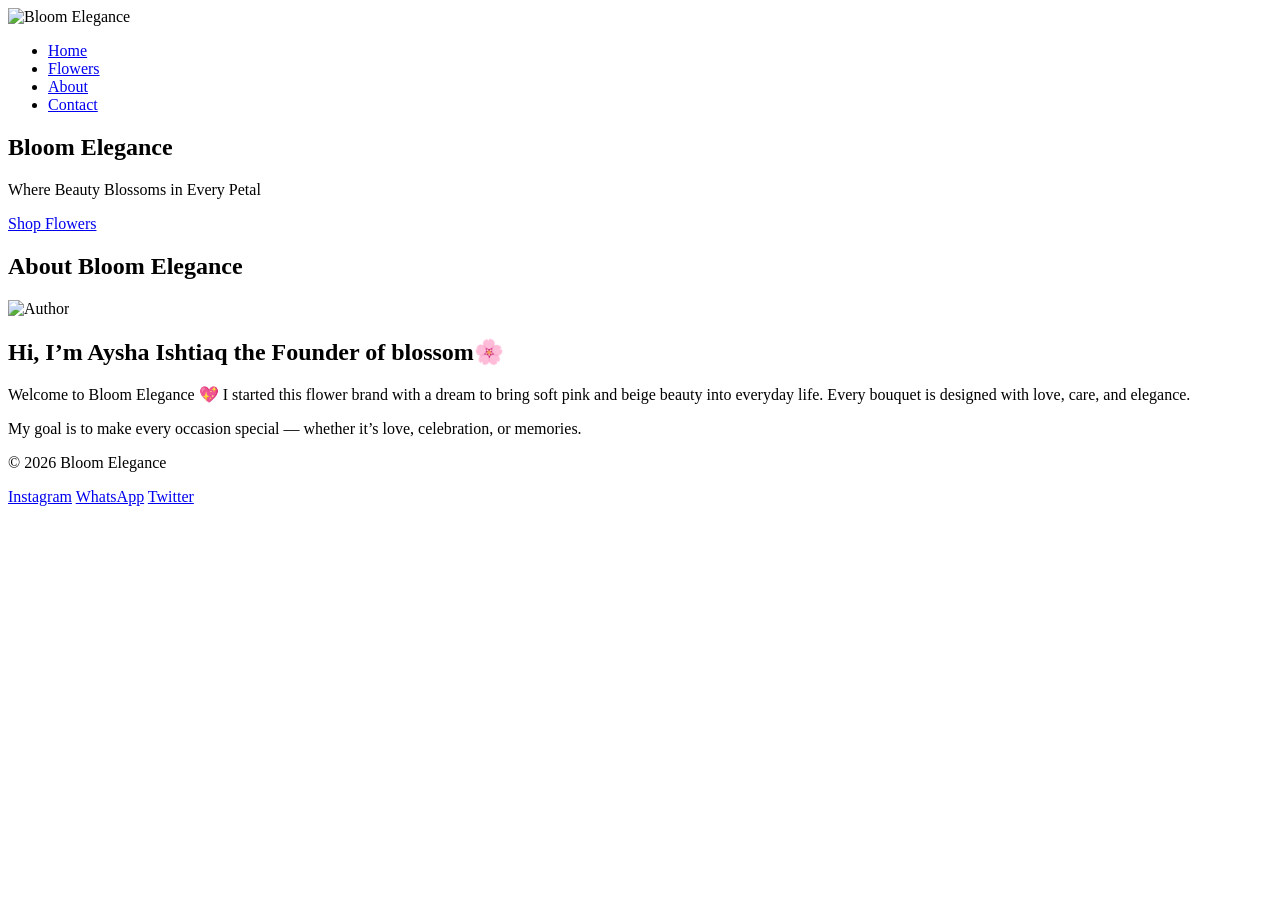
==== index.html @ c44a2dab "Add files via upload" ====
<!DOCTYPE html>
<html lang="en">
<head>
    <meta charset="UTF-8">
    <meta name="viewport" content="width=device-width, initial-scale=1.0">
    <title>Bloom Elegance - Home</title>
    <link rel="stylesheet" href="styles.css">
</head>
<body>

<!-- NAVBAR -->
<header>
    <nav class="navbar">
        <img src="images/logo.png" class="logo" alt="Bloom Elegance">
        <ul class="nav-links">
            <li><a href="index.html">Home</a></li>
            <li><a href="flowers.html">Flowers</a></li>
            <li><a href="about.html">About</a></li>
            <li><a href="contact.html">Contact</a></li>
        </ul>
    </nav>
</header>

<!-- HERO -->
<section class="hero">
    <div class="hero-text">
        <h1>Bloom Elegance</h1>
        <p>Where Beauty Blossoms in Every Petal</p>
        <a class="btn" href="flowers.html">Shop Flowers</a>
    </div>
</section>
<section class="about-page">

    <h1>About Bloom Elegance</h1>

    <div class="about-intro-box">
        <img src="images/author.jpg" alt="Author">

        <div class="about-text">
            <h2>Hi, I’m Aysha Ishtiaq the Founder of blossom🌸</h2>
            <p>
                Welcome to Bloom Elegance 💖  
                I started this flower brand with a dream to bring soft pink and beige beauty into everyday life.  
                Every bouquet is designed with love, care, and elegance.
            </p>

            <p>
                My goal is to make every occasion special — whether it’s love, celebration, or memories.
            </p>
        </div>
    </div>

</section>
<!-- FOOTER -->
<footer>
    <p>© 2026 Bloom Elegance</p>

    <div class="social-links">
        <a href="https://instagram.com" target="_blank">Instagram</a>
        <a href="https://wa.me/923001234567" target="_blank">WhatsApp</a>
        <a href="https://twitter.com" target="_blank">Twitter</a>
    </div>
</footer>

</body>
</html>
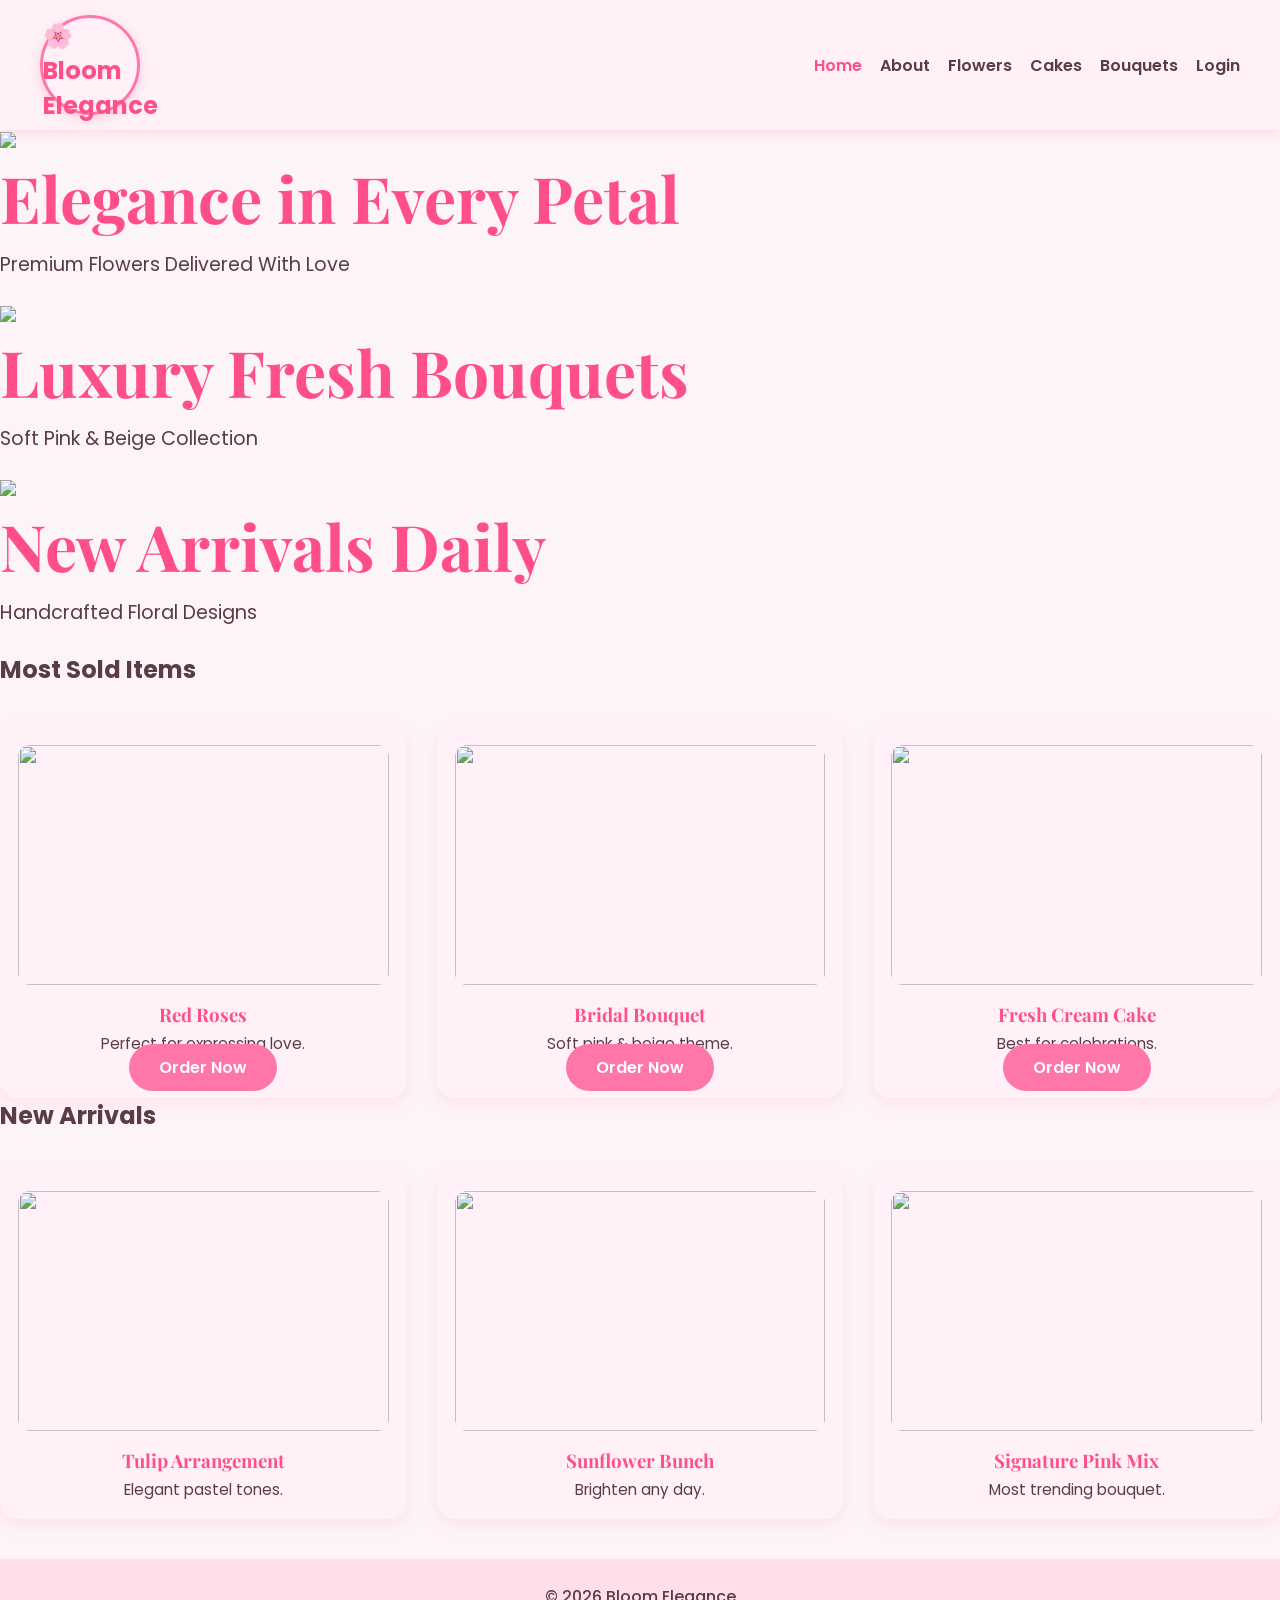
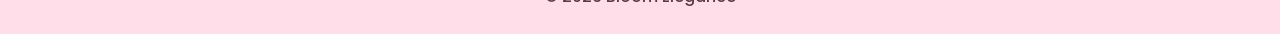
==== commit 60a961ec: "Update index.html" ====
--- a/index.html
+++ b/index.html
@@ -1,66 +1,110 @@
 <!DOCTYPE html>
 <html lang="en">
 <head>
-    <meta charset="UTF-8">
-    <meta name="viewport" content="width=device-width, initial-scale=1.0">
+    <meta charset="UTF-8" />
+    <meta name="viewport" content="width=device-width, initial-scale=1.0" />
     <title>Bloom Elegance - Home</title>
-    <link rel="stylesheet" href="styles.css">
+    <link rel="stylesheet" href="styles.css" />
 </head>
+
 <body>
 
 <!-- NAVBAR -->
 <header>
     <nav class="navbar">
-        <img src="images/logo.png" class="logo" alt="Bloom Elegance">
+        <div class="logo">🌸 Bloom Elegance</div>
         <ul class="nav-links">
-            <li><a href="index.html">Home</a></li>
+            <li><a class="active" href="index.html">Home</a></li>
+                        <li><a href="about.html">About</a></li>
+
             <li><a href="flowers.html">Flowers</a></li>
-            <li><a href="about.html">About</a></li>
-            <li><a href="contact.html">Contact</a></li>
+            <li><a href="cakes.html">Cakes</a></li>
+            <li><a href="bouquets.html">Bouquets</a></li>
+            <li><a href="login.html">Login</a></li>
         </ul>
     </nav>
 </header>
 
-<!-- HERO -->
-<section class="hero">
-    <div class="hero-text">
-        <h1>Bloom Elegance</h1>
-        <p>Where Beauty Blossoms in Every Petal</p>
-        <a class="btn" href="flowers.html">Shop Flowers</a>
-    </div>
-</section>
-<section class="about-page">
-
-    <h1>About Bloom Elegance</h1>
-
-    <div class="about-intro-box">
-        <img src="images/author.jpg" alt="Author">
-
-        <div class="about-text">
-            <h2>Hi, I’m Aysha Ishtiaq the Founder of blossom🌸</h2>
-            <p>
-                Welcome to Bloom Elegance 💖  
-                I started this flower brand with a dream to bring soft pink and beige beauty into everyday life.  
-                Every bouquet is designed with love, care, and elegance.
-            </p>
-
-            <p>
-                My goal is to make every occasion special — whether it’s love, celebration, or memories.
-            </p>
+<!-- HERO SLIDER -->
+<section class="hero-slider">
+    <div class="slide fade">
+        <img src="images/hero1.jpg" />
+        <div class="hero-text">
+            <h1>Elegance in Every Petal</h1>
+            <p>Premium Flowers Delivered With Love</p>
         </div>
     </div>
 
+    <div class="slide fade">
+        <img src="images/hero2.jpg" />
+        <div class="hero-text">
+            <h1>Luxury Fresh Bouquets</h1>
+            <p>Soft Pink & Beige Collection</p>
+        </div>
+    </div>
+
+    <div class="slide fade">
+        <img src="images/hero3.jpg" />
+        <div class="hero-text">
+            <h1>New Arrivals Daily</h1>
+            <p>Handcrafted Floral Designs</p>
+        </div>
+    </div>
 </section>
-<!-- FOOTER -->
+
+<!-- MOST SOLD -->
+<section class="section">
+    <h2>Most Sold Items</h2>
+    <div class="gallery">
+        <div class="card">
+            <img src="images/rose.jpg" />
+            <h3>Red Roses</h3>
+            <p>Perfect for expressing love.</p>
+            <a href="order.html" class="btn">Order Now</a>
+        </div>
+
+        <div class="card">
+            <img src="images/bouquet1.jpg" />
+            <h3>Bridal Bouquet</h3>
+            <p>Soft pink & beige theme.</p>
+            <a href="order.html" class="btn">Order Now</a>
+        </div>
+
+        <div class="card">
+            <img src="images/cake1.jpg" />
+            <h3>Fresh Cream Cake</h3>
+            <p>Best for celebrations.</p>
+            <a href="order.html" class="btn">Order Now</a>
+        </div>
+    </div>
+</section>
+
+<!-- NEW ARRIVALS -->
+<section class="section">
+    <h2>New Arrivals</h2>
+    <div class="gallery">
+        <div class="card">
+            <img src="images/tulip.jpg" />
+            <h3>Tulip Arrangement</h3>
+            <p>Elegant pastel tones.</p>
+        </div>
+        <div class="card">
+            <img src="images/sunflower.jpg" />
+            <h3>Sunflower Bunch</h3>
+            <p>Brighten any day.</p>
+        </div>
+        <div class="card">
+            <img src="images/new1.jpg" />
+            <h3>Signature Pink Mix</h3>
+            <p>Most trending bouquet.</p>
+        </div>
+    </div>
+</section>
+
 <footer>
     <p>© 2026 Bloom Elegance</p>
-
-    <div class="social-links">
-        <a href="https://instagram.com" target="_blank">Instagram</a>
-        <a href="https://wa.me/923001234567" target="_blank">WhatsApp</a>
-        <a href="https://twitter.com" target="_blank">Twitter</a>
-    </div>
 </footer>
 
+<script src="script.js"></script>
 </body>
-</html>+</html>
--- a/styles.css
+++ b/styles.css
@@ -0,0 +1,432 @@
+/* =================================================
+   FONTS
+================================================= */
+@import url('https://fonts.googleapis.com/css2?family=Playfair+Display:wght@400;600;700&family=Poppins:wght@300;400;500;600&display=swap');
+
+/* =================================================
+   GLOBAL
+================================================= */
+* {
+    margin: 0;
+    padding: 0;
+    box-sizing: border-box;
+}
+
+body {
+    background: #fdf4f7;
+    font-family: "Poppins", sans-serif;
+    color: #5a3c45;
+}
+
+/* =================================================
+   NAVBAR
+================================================= */
+.navbar {
+    display: flex;
+    justify-content: space-between;
+    align-items: center;
+    padding: 15px 60px;
+    background: #ffdde9;
+    box-shadow: 0 4px 10px rgba(255, 119, 169, 0.2);
+}
+
+.logo {
+    width: 100px;
+    height: 100px;
+    object-fit: cover;
+    border-radius: 50%;
+    border: 3px solid #ff77a9;
+    box-shadow: 0 4px 12px rgba(255, 119, 169, 0.3);
+}
+
+.nav-links {
+    display: flex;
+    gap: 25px;
+}
+
+.nav-links a {
+    text-decoration: none;
+    color: #5a3c45;
+    font-weight: 600;
+    transition: 0.3s;
+}
+
+.nav-links a:hover,
+.nav-links .active {
+    color: #ff4f8b;
+}
+
+/* =================================================
+   HERO
+================================================= */
+.hero {
+    height: 90vh;
+    background: url("images/hero-flowers.jpg") no-repeat center/cover;
+    display: flex;
+    align-items: center;
+    padding-left: 70px;
+}
+
+.hero-text h1 {
+    font-family: "Playfair Display", serif;
+    font-size: 4rem;
+    color: #ff4f8b;
+}
+
+.hero-text p {
+    margin: 10px 0 25px;
+    font-size: 1.2rem;
+}
+
+.btn {
+    padding: 12px 30px;
+    background: #ff77a9;
+    color: white;
+    border-radius: 30px;
+    text-decoration: none;
+    font-weight: 600;
+    transition: 0.3s;
+}
+
+.btn:hover {
+    background: #ff4f8b;
+    transform: translateY(-3px);
+}
+
+/* =================================================
+   FLOWERS SECTION (3 PER ROW)
+================================================= */
+.flowers-section {
+    padding: 60px;
+    text-align: center;
+}
+
+.flowers-section h2 {
+    font-family: "Playfair Display", serif;
+    color: #ff4f8b;
+    font-size: 2.5rem;
+}
+
+.gallery {
+    display: grid;
+    grid-template-columns: repeat(3, 1fr); /* 3 PER ROW */
+    gap: 30px;
+    margin-top: 40px;
+}
+
+.card {
+    background: #fff1f7;
+    padding: 18px;
+    border-radius: 18px;
+    box-shadow: 0 5px 15px rgba(255, 119, 169, 0.15);
+    transition: 0.3s;
+    text-align: center;
+}
+
+.card img {
+    width: 100%;
+    height: 240px;
+    object-fit: cover;
+    border-radius: 12px;
+}
+
+.card h3 {
+    margin-top: 10px;
+    color: #ff4f8b;
+    font-family: "Playfair Display", serif;
+}
+
+.card p {
+    font-size: 0.95rem;
+    margin-top: 5px;
+}
+
+.card:hover {
+    transform: translateY(-6px);
+    box-shadow: 0 8px 20px rgba(255, 79, 139, 0.25);
+}
+
+/* =================================================
+   ABOUT PAGE
+================================================= */
+.about-page {
+    padding: 60px;
+    background: #ffe9ef;
+    text-align: center;
+}
+
+.about-page h1 {
+    font-family: "Playfair Display", serif;
+    color: #ff4f8b;
+    font-size: 2.8rem;
+}
+
+.about-intro {
+    margin: 15px auto;
+    max-width: 700px;
+}
+
+.about-container {
+    margin-top: 40px;
+    display: grid;
+    gap: 25px;
+}
+
+.about-box {
+    background: #ffedf3;
+    padding: 25px;
+    border-radius: 15px;
+    box-shadow: 0 4px 10px rgba(255, 119, 169, 0.1);
+}
+
+/* =================================================
+   CONTACT
+================================================= */
+.contact {
+    padding: 60px;
+    text-align: center;
+    background: #ffe9ef;
+}
+
+form input,
+form textarea {
+    width: 70%;
+    padding: 12px;
+    margin: 10px 0;
+    border-radius: 10px;
+    border: 2px solid #ffc3d7;
+}
+
+form textarea {
+    height: 140px;
+}
+
+button.btn {
+    cursor: pointer;
+}
+
+/* =================================================
+   FOOTER + SOCIAL LINKS
+================================================= */
+footer {
+    text-align: center;
+    padding: 25px;
+    background: #ffdde9;
+    margin-top: 40px;
+}
+
+footer p {
+    font-weight: 500;
+}
+
+/* SOCIAL LINKS */
+.social-links {
+    margin-top: 12px;
+    display: flex;
+    justify-content: center;
+    gap: 15px;
+    flex-wrap: wrap;
+}
+
+.social-links a {
+    text-decoration: none;
+    color: #ff4f8b;
+    font-weight: 600;
+    padding: 10px 18px;
+    border-radius: 25px;
+    background: #fff1f7;
+    box-shadow: 0 4px 10px rgba(255, 119, 169, 0.2);
+    transition: 0.3s ease;
+}
+
+.social-links a:hover {
+    background: #ff77a9;
+    color: white;
+    transform: translateY(-3px);
+}
+
+/* =================================================
+   RESPONSIVE
+================================================= */
+@media (max-width: 768px) {
+    .navbar {
+        flex-direction: column;
+        gap: 15px;
+    }
+
+    .hero-text h1 {
+        font-size: 2.5rem;
+    }
+
+    form input,
+    form textarea {
+        width: 90%;
+    }
+
+    .gallery {
+        grid-template-columns: repeat(1, 1fr);
+    }
+}
+/* ===========================
+   ABOUT PAGE NEW DESIGN
+=========================== */
+
+.about-page {
+    padding: 70px;
+    background: #ffe9ef;
+    text-align: center;
+}
+
+.about-page h1 {
+    font-family: "Playfair Display", serif;
+    color: #ff4f8b;
+    font-size: 2.8rem;
+    margin-bottom: 40px;
+}
+
+/* MAIN BOX */
+.about-intro-box {
+    display: flex;
+    align-items: center;
+    justify-content: center;
+    gap: 40px;
+    background: #fff7fa;
+    padding: 40px;
+    border-radius: 20px;
+    box-shadow: 0 6px 18px rgba(255, 119, 169, 0.2);
+}
+
+/* AUTHOR IMAGE */
+.about-intro-box img {
+    width: 280px;
+    height: 280px;
+    object-fit: cover;
+    border-radius: 50%;
+    border: 4px solid #ff77a9;
+    box-shadow: 0 6px 15px rgba(255, 79, 139, 0.25);
+}
+
+/* TEXT */
+.about-text {
+    max-width: 500px;
+    text-align: left;
+}
+
+.about-text h2 {
+    font-family: "Playfair Display", serif;
+    color: #ff4f8b;
+    font-size: 1.8rem;
+}
+
+.about-text p {
+    margin-top: 10px;
+    font-size: 1rem;
+    color: #5a3c45;
+    line-height: 1.6;
+}
+
+/* RESPONSIVE */
+@media (max-width: 768px) {
+    .about-intro-box {
+        flex-direction: column;
+        text-align: center;
+    }
+
+    .about-text {
+        text-align: center;
+    }
+
+    .about-intro-box img {
+        width: 200px;
+        height: 200px;
+    }
+}
+
+/* ==============================
+   TOP STATUS BAR
+============================== */
+
+.top-bar {
+    display: flex;
+    justify-content: space-between;
+    align-items: center;
+    padding: 8px 60px;
+    background: #ffdde9;
+    font-size: 0.9rem;
+}
+
+.shop-status {
+    font-weight: 600;
+    color: #2e7d32;
+}
+
+/* SOCIAL ICONS */
+.social-icons a {
+    text-decoration: none;
+    font-size: 1.2rem;
+    margin-left: 10px;
+}
+
+/* ==============================
+   MAIN NAVBAR
+============================== */
+
+.navbar {
+    display: flex;
+    justify-content: space-between;
+    align-items: center;
+    padding: 15px 40px;
+    background: #fff1f7;
+    box-shadow: 0 4px 10px rgba(255, 119, 169, 0.2);
+}
+
+/* LOGO */
+.logo {
+    font-size: 1.5rem;
+    font-weight: bold;
+    color: #ff4f8b;
+}
+
+/* LINKS */
+.nav-links {
+    display: flex;
+    gap: 18px;
+    list-style: none;
+}
+
+.nav-links a {
+    text-decoration: none;
+    color: #5a3c45;
+    font-weight: 600;
+    transition: 0.3s;
+}
+
+.nav-links a:hover {
+    color: #ff4f8b;
+}
+
+/* SEARCH BOX */
+.search-box {
+    padding: 8px 12px;
+    border-radius: 20px;
+    border: 1px solid #ffc3d7;
+    outline: none;
+}
+
+/* RIGHT SIDE ICONS */
+.nav-right {
+    display: flex;
+    align-items: center;
+    gap: 15px;
+}
+
+.icons span {
+    font-size: 1.4rem;
+    cursor: pointer;
+    margin-left: 8px;
+    transition: 0.3s;
+}
+
+.icons span:hover {
+    color: #ff4f8b;
+}
